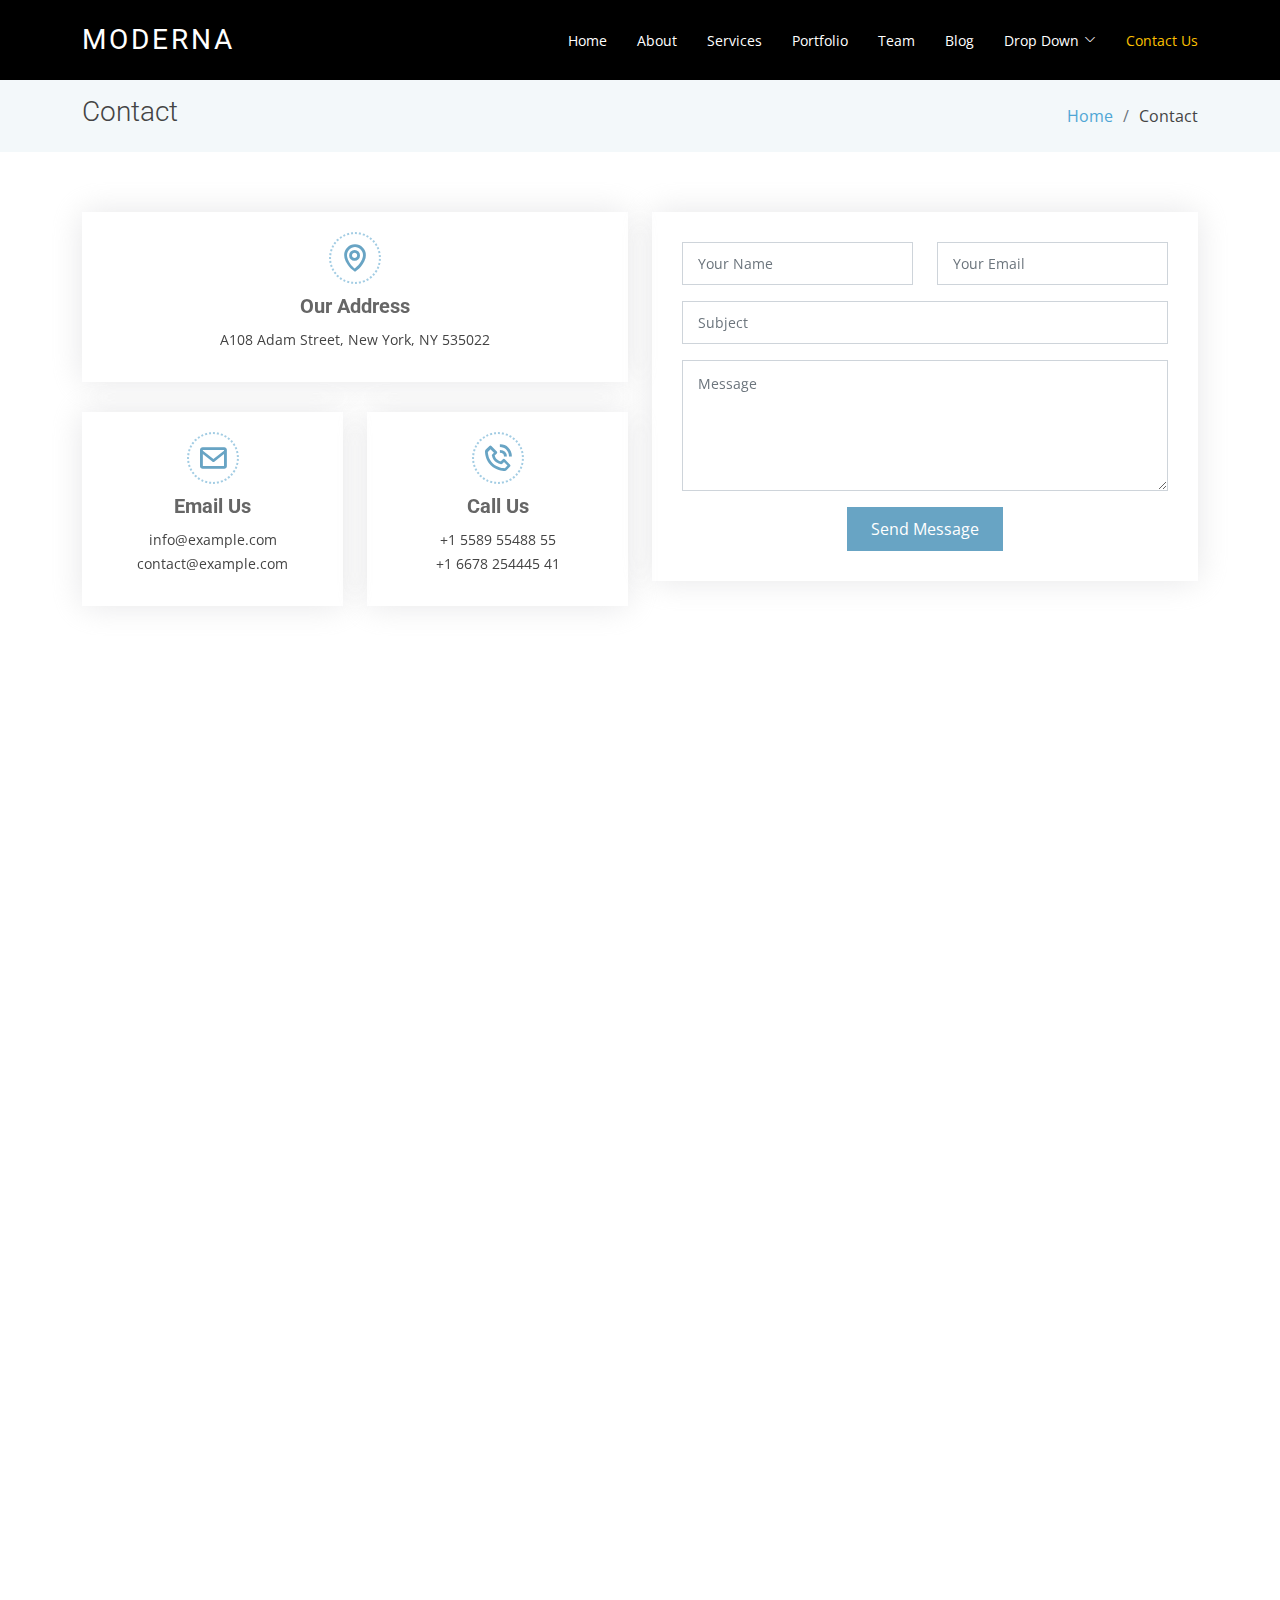
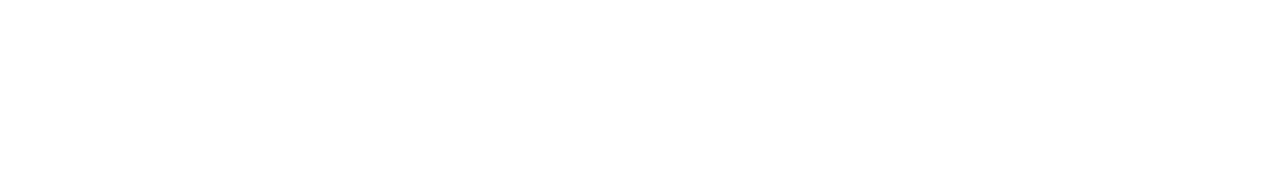
==== contact.html @ 56d256f1 "first commit" ====
<!DOCTYPE html>
<html lang="en">

<head>
  <meta charset="utf-8">
  <meta content="width=device-width, initial-scale=1.0" name="viewport">

  <title>Contact - Moderna Bootstrap Template</title>
  <meta content="" name="description">
  <meta content="" name="keywords">

  <!-- Favicons -->
  <link href="assets/img/favicon.png" rel="icon">
  <link href="assets/img/apple-touch-icon.png" rel="apple-touch-icon">

  <!-- Google Fonts -->
  <link href="https://fonts.googleapis.com/css?family=Open+Sans:300,300i,400,400i,600,600i,700,700i|Roboto:300,300i,400,400i,500,500i,700,700i&display=swap" rel="stylesheet">

  <!-- Vendor CSS Files -->
  <link href="assets/vendor/animate.css/animate.min.css" rel="stylesheet">
  <link href="assets/vendor/aos/aos.css" rel="stylesheet">
  <link href="assets/vendor/bootstrap/css/bootstrap.min.css" rel="stylesheet">
  <link href="assets/vendor/bootstrap-icons/bootstrap-icons.css" rel="stylesheet">
  <link href="assets/vendor/boxicons/css/boxicons.min.css" rel="stylesheet">
  <link href="assets/vendor/glightbox/css/glightbox.min.css" rel="stylesheet">
  <link href="assets/vendor/swiper/swiper-bundle.min.css" rel="stylesheet">

  <!-- Template Main CSS File -->
  <link href="assets/css/style.css" rel="stylesheet">

  <!-- =======================================================
  * Template Name: Moderna - v4.3.0
  * Template URL: https://bootstrapmade.com/free-bootstrap-template-corporate-moderna/
  * Author: BootstrapMade.com
  * License: https://bootstrapmade.com/license/
  ======================================================== -->
</head>

<body>

  <!-- ======= Header ======= -->
  <header id="header" class="fixed-top d-flex align-items-center ">
    <div class="container d-flex justify-content-between align-items-center">

      <div class="logo">
        <h1 class="text-light"><a href="index.html"><span>Moderna</span></a></h1>
        <!-- Uncomment below if you prefer to use an image logo -->
        <!-- <a href="index.html"><img src="assets/img/logo.png" alt="" class="img-fluid"></a>-->
      </div>

      <nav id="navbar" class="navbar">
        <ul>
          <li><a class="" href="index.html">Home</a></li>
          <li><a href="about.html">About</a></li>
          <li><a href="services.html">Services</a></li>
          <li><a href="portfolio.html">Portfolio</a></li>
          <li><a href="team.html">Team</a></li>
          <li><a href="blog.html">Blog</a></li>
          <li class="dropdown"><a href="#"><span>Drop Down</span> <i class="bi bi-chevron-down"></i></a>
            <ul>
              <li><a href="#">Drop Down 1</a></li>
              <li class="dropdown"><a href="#"><span>Deep Drop Down</span> <i class="bi bi-chevron-right"></i></a>
                <ul>
                  <li><a href="#">Deep Drop Down 1</a></li>
                  <li><a href="#">Deep Drop Down 2</a></li>
                  <li><a href="#">Deep Drop Down 3</a></li>
                  <li><a href="#">Deep Drop Down 4</a></li>
                  <li><a href="#">Deep Drop Down 5</a></li>
                </ul>
              </li>
              <li><a href="#">Drop Down 2</a></li>
              <li><a href="#">Drop Down 3</a></li>
              <li><a href="#">Drop Down 4</a></li>
            </ul>
          </li>
          <li><a class="active" href="contact.html">Contact Us</a></li>
        </ul>
        <i class="bi bi-list mobile-nav-toggle"></i>
      </nav><!-- .navbar -->

    </div>
  </header><!-- End Header -->

  <main id="main">

    <!-- ======= Contact Section ======= -->
    <section class="breadcrumbs">
      <div class="container">

        <div class="d-flex justify-content-between align-items-center">
          <h2>Contact</h2>
          <ol>
            <li><a href="index.html">Home</a></li>
            <li>Contact</li>
          </ol>
        </div>

      </div>
    </section><!-- End Contact Section -->

    <!-- ======= Contact Section ======= -->
    <section class="contact" data-aos="fade-up" data-aos-easing="ease-in-out" data-aos-duration="500">
      <div class="container">

        <div class="row">

          <div class="col-lg-6">

            <div class="row">
              <div class="col-md-12">
                <div class="info-box">
                  <i class="bx bx-map"></i>
                  <h3>Our Address</h3>
                  <p>A108 Adam Street, New York, NY 535022</p>
                </div>
              </div>
              <div class="col-md-6">
                <div class="info-box">
                  <i class="bx bx-envelope"></i>
                  <h3>Email Us</h3>
                  <p>info@example.com<br>contact@example.com</p>
                </div>
              </div>
              <div class="col-md-6">
                <div class="info-box">
                  <i class="bx bx-phone-call"></i>
                  <h3>Call Us</h3>
                  <p>+1 5589 55488 55<br>+1 6678 254445 41</p>
                </div>
              </div>
            </div>

          </div>

          <div class="col-lg-6">
            <form action="forms/contact.php" method="post" role="form" class="php-email-form">
              <div class="row">
                <div class="col-md-6 form-group">
                  <input type="text" name="name" class="form-control" id="name" placeholder="Your Name" required>
                </div>
                <div class="col-md-6 form-group mt-3 mt-md-0">
                  <input type="email" class="form-control" name="email" id="email" placeholder="Your Email" required>
                </div>
              </div>
              <div class="form-group mt-3">
                <input type="text" class="form-control" name="subject" id="subject" placeholder="Subject" required>
              </div>
              <div class="form-group mt-3">
                <textarea class="form-control" name="message" rows="5" placeholder="Message" required></textarea>
              </div>
              <div class="my-3">
                <div class="loading">Loading</div>
                <div class="error-message"></div>
                <div class="sent-message">Your message has been sent. Thank you!</div>
              </div>
              <div class="text-center"><button type="submit">Send Message</button></div>
            </form>
          </div>

        </div>

      </div>
    </section><!-- End Contact Section -->

    <!-- ======= Map Section ======= -->
    <section class="map mt-2">
      <div class="container-fluid p-0">
        <iframe src="https://www.google.com/maps/embed?pb=!1m18!1m12!1m3!1d3024.2219901290355!2d-74.00369368400567!3d40.71312937933185!2m3!1f0!2f0!3f0!3m2!1i1024!2i768!4f13.1!3m3!1m2!1s0x89c25a23e28c1191%3A0x49f75d3281df052a!2s150%20Park%20Row%2C%20New%20York%2C%20NY%2010007%2C%20USA!5e0!3m2!1sen!2sbg!4v1579767901424!5m2!1sen!2sbg" frameborder="0" style="border:0;" allowfullscreen=""></iframe>
      </div>
    </section><!-- End Map Section -->

  </main><!-- End #main -->

  <!-- ======= Footer ======= -->
  <footer id="footer" data-aos="fade-up" data-aos-easing="ease-in-out" data-aos-duration="500">

    <div class="footer-newsletter">
      <div class="container">
        <div class="row">
          <div class="col-lg-6">
            <h4>Our Newsletter</h4>
            <p>Tamen quem nulla quae legam multos aute sint culpa legam noster magna</p>
          </div>
          <div class="col-lg-6">
            <form action="" method="post">
              <input type="email" name="email"><input type="submit" value="Subscribe">
            </form>
          </div>
        </div>
      </div>
    </div>

    <div class="footer-top">
      <div class="container">
        <div class="row">

          <div class="col-lg-3 col-md-6 footer-links">
            <h4>Useful Links</h4>
            <ul>
              <li><i class="bx bx-chevron-right"></i> <a href="#">Home</a></li>
              <li><i class="bx bx-chevron-right"></i> <a href="#">About us</a></li>
              <li><i class="bx bx-chevron-right"></i> <a href="#">Services</a></li>
              <li><i class="bx bx-chevron-right"></i> <a href="#">Terms of service</a></li>
              <li><i class="bx bx-chevron-right"></i> <a href="#">Privacy policy</a></li>
            </ul>
          </div>

          <div class="col-lg-3 col-md-6 footer-links">
            <h4>Our Services</h4>
            <ul>
              <li><i class="bx bx-chevron-right"></i> <a href="#">Web Design</a></li>
              <li><i class="bx bx-chevron-right"></i> <a href="#">Web Development</a></li>
              <li><i class="bx bx-chevron-right"></i> <a href="#">Product Management</a></li>
              <li><i class="bx bx-chevron-right"></i> <a href="#">Marketing</a></li>
              <li><i class="bx bx-chevron-right"></i> <a href="#">Graphic Design</a></li>
            </ul>
          </div>

          <div class="col-lg-3 col-md-6 footer-contact">
            <h4>Contact Us</h4>
            <p>
              A108 Adam Street <br>
              New York, NY 535022<br>
              United States <br><br>
              <strong>Phone:</strong> +1 5589 55488 55<br>
              <strong>Email:</strong> info@example.com<br>
            </p>

          </div>

          <div class="col-lg-3 col-md-6 footer-info">
            <h3>About Moderna</h3>
            <p>Cras fermentum odio eu feugiat lide par naso tierra. Justo eget nada terra videa magna derita valies darta donna mare fermentum iaculis eu non diam phasellus.</p>
            <div class="social-links mt-3">
              <a href="#" class="twitter"><i class="bx bxl-twitter"></i></a>
              <a href="#" class="facebook"><i class="bx bxl-facebook"></i></a>
              <a href="#" class="instagram"><i class="bx bxl-instagram"></i></a>
              <a href="#" class="linkedin"><i class="bx bxl-linkedin"></i></a>
            </div>
          </div>

        </div>
      </div>
    </div>

    <div class="container">
      <div class="copyright">
        &copy; Copyright <strong><span>Moderna</span></strong>. All Rights Reserved
      </div>
      <div class="credits">
        <!-- All the links in the footer should remain intact. -->
        <!-- You can delete the links only if you purchased the pro version. -->
        <!-- Licensing information: https://bootstrapmade.com/license/ -->
        <!-- Purchase the pro version with working PHP/AJAX contact form: https://bootstrapmade.com/free-bootstrap-template-corporate-moderna/ -->
        Designed by <a href="https://bootstrapmade.com/">BootstrapMade</a>
      </div>
    </div>
  </footer><!-- End Footer -->

  <a href="#" class="back-to-top d-flex align-items-center justify-content-center"><i class="bi bi-arrow-up-short"></i></a>

  <!-- Vendor JS Files -->
  <script src="assets/vendor/aos/aos.js"></script>
  <script src="assets/vendor/bootstrap/js/bootstrap.bundle.min.js"></script>
  <script src="assets/vendor/glightbox/js/glightbox.min.js"></script>
  <script src="assets/vendor/isotope-layout/isotope.pkgd.min.js"></script>
  <script src="assets/vendor/php-email-form/validate.js"></script>
  <script src="assets/vendor/purecounter/purecounter.js"></script>
  <script src="assets/vendor/swiper/swiper-bundle.min.js"></script>
  <script src="assets/vendor/waypoints/noframework.waypoints.js"></script>

  <!-- Template Main JS File -->
  <script src="assets/js/main.js"></script>

</body>

</html>
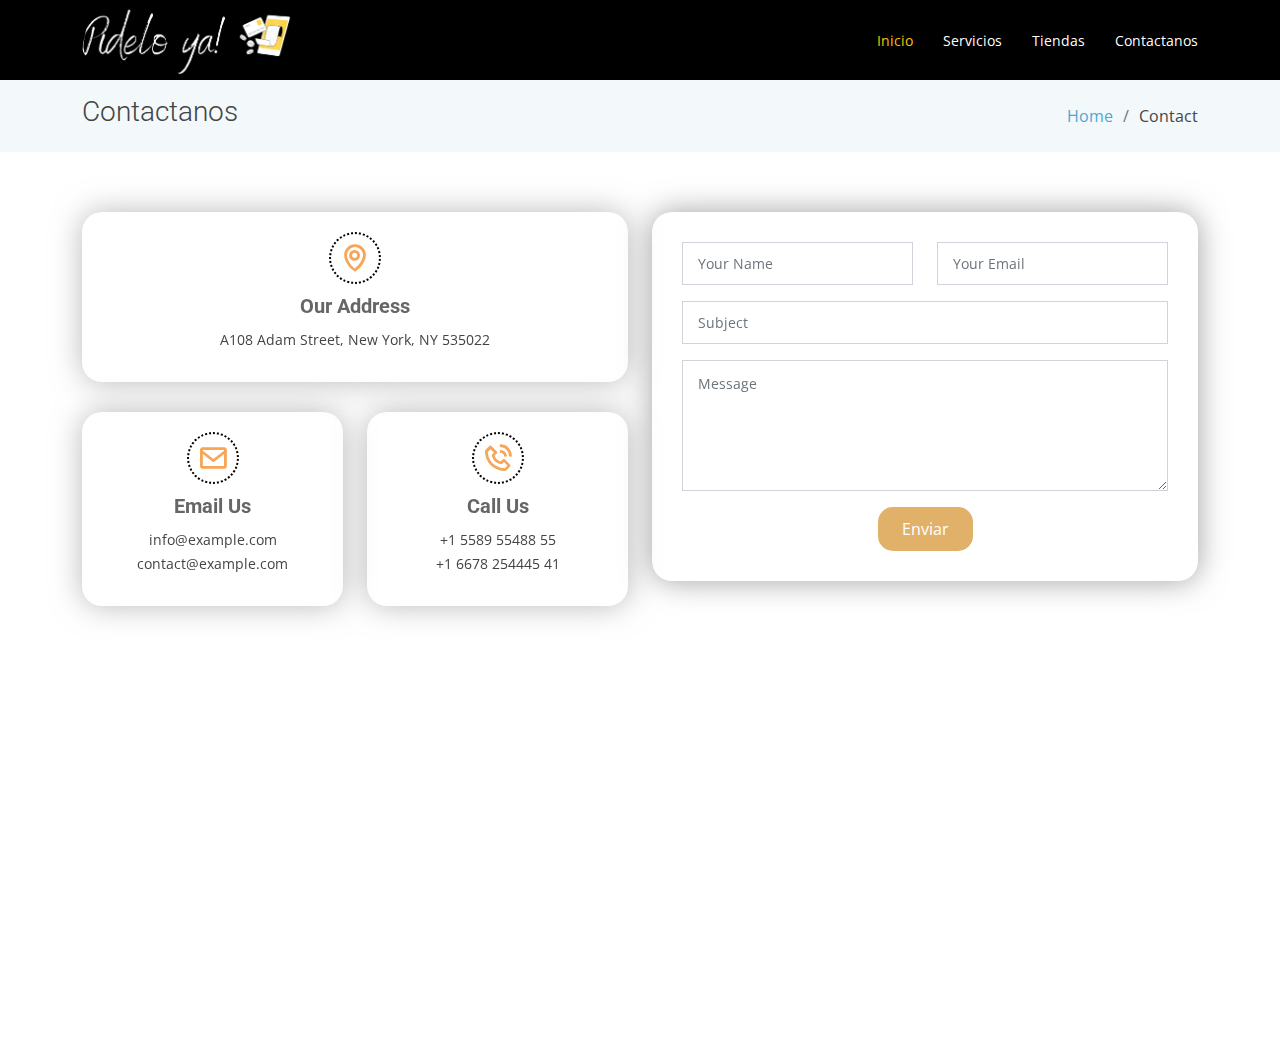
==== commit 241d8d2d: "update" ====
--- a/contact.html
+++ b/contact.html
@@ -10,7 +10,7 @@
   <meta content="" name="keywords">
 
   <!-- Favicons -->
-  <link href="assets/img/favicon.png" rel="icon">
+  <link href="assets/img/logo/logo-sup.jpeg" rel="icon">
   <link href="assets/img/apple-touch-icon.png" rel="apple-touch-icon">
 
   <!-- Google Fonts -->
@@ -24,16 +24,11 @@
   <link href="assets/vendor/boxicons/css/boxicons.min.css" rel="stylesheet">
   <link href="assets/vendor/glightbox/css/glightbox.min.css" rel="stylesheet">
   <link href="assets/vendor/swiper/swiper-bundle.min.css" rel="stylesheet">
+  <link rel="stylesheet" href="assets/css/formulario.css">
 
   <!-- Template Main CSS File -->
   <link href="assets/css/style.css" rel="stylesheet">
 
-  <!-- =======================================================
-  * Template Name: Moderna - v4.3.0
-  * Template URL: https://bootstrapmade.com/free-bootstrap-template-corporate-moderna/
-  * Author: BootstrapMade.com
-  * License: https://bootstrapmade.com/license/
-  ======================================================== -->
 </head>
 
 <body>
@@ -43,37 +38,17 @@
     <div class="container d-flex justify-content-between align-items-center">
 
       <div class="logo">
-        <h1 class="text-light"><a href="index.html"><span>Moderna</span></a></h1>
-        <!-- Uncomment below if you prefer to use an image logo -->
-        <!-- <a href="index.html"><img src="assets/img/logo.png" alt="" class="img-fluid"></a>-->
-      </div>
+        <!--  <h1 class="text-light"><a href="index.html"><span>Moderna</span></a></h1>
+           Uncomment below if you prefer to use an image logo -->
+           <a href="index.html"><img src="assets/img/logo/loguito.png" alt="" class="img-fluid"></a>
+        </div>
 
       <nav id="navbar" class="navbar">
         <ul>
-          <li><a class="" href="index.html">Home</a></li>
-          <li><a href="about.html">About</a></li>
-          <li><a href="services.html">Services</a></li>
-          <li><a href="portfolio.html">Portfolio</a></li>
-          <li><a href="team.html">Team</a></li>
-          <li><a href="blog.html">Blog</a></li>
-          <li class="dropdown"><a href="#"><span>Drop Down</span> <i class="bi bi-chevron-down"></i></a>
-            <ul>
-              <li><a href="#">Drop Down 1</a></li>
-              <li class="dropdown"><a href="#"><span>Deep Drop Down</span> <i class="bi bi-chevron-right"></i></a>
-                <ul>
-                  <li><a href="#">Deep Drop Down 1</a></li>
-                  <li><a href="#">Deep Drop Down 2</a></li>
-                  <li><a href="#">Deep Drop Down 3</a></li>
-                  <li><a href="#">Deep Drop Down 4</a></li>
-                  <li><a href="#">Deep Drop Down 5</a></li>
-                </ul>
-              </li>
-              <li><a href="#">Drop Down 2</a></li>
-              <li><a href="#">Drop Down 3</a></li>
-              <li><a href="#">Drop Down 4</a></li>
-            </ul>
-          </li>
-          <li><a class="active" href="contact.html">Contact Us</a></li>
+          <li><a class="active " href="index.html">Inicio</a></li>
+          <li><a href="services.html">Servicios</a></li>
+          <li><a href="portfolio.html">Tiendas</a></li>
+          <li><a href="contact.html">Contactanos</a></li>
         </ul>
         <i class="bi bi-list mobile-nav-toggle"></i>
       </nav><!-- .navbar -->
@@ -88,7 +63,7 @@
       <div class="container">
 
         <div class="d-flex justify-content-between align-items-center">
-          <h2>Contact</h2>
+          <h2>Contactanos</h2>
           <ol>
             <li><a href="index.html">Home</a></li>
             <li>Contact</li>
@@ -133,6 +108,7 @@
           </div>
 
           <div class="col-lg-6">
+
             <form action="forms/contact.php" method="post" role="form" class="php-email-form">
               <div class="row">
                 <div class="col-md-6 form-group">
@@ -150,112 +126,29 @@
               </div>
               <div class="my-3">
                 <div class="loading">Loading</div>
-                <div class="error-message"></div>
                 <div class="sent-message">Your message has been sent. Thank you!</div>
               </div>
-              <div class="text-center"><button type="submit">Send Message</button></div>
+              <div class="text-center"><button type="boton">Enviar</button></div>
             </form>
+
           </div>
-
         </div>
 
       </div>
     </section><!-- End Contact Section -->
 
+<!-- ======= FUCIONALIDAD DEL FORMULARIO ======= -->
+
     <!-- ======= Map Section ======= -->
     <section class="map mt-2">
       <div class="container-fluid p-0">
-        <iframe src="https://www.google.com/maps/embed?pb=!1m18!1m12!1m3!1d3024.2219901290355!2d-74.00369368400567!3d40.71312937933185!2m3!1f0!2f0!3f0!3m2!1i1024!2i768!4f13.1!3m3!1m2!1s0x89c25a23e28c1191%3A0x49f75d3281df052a!2s150%20Park%20Row%2C%20New%20York%2C%20NY%2010007%2C%20USA!5e0!3m2!1sen!2sbg!4v1579767901424!5m2!1sen!2sbg" frameborder="0" style="border:0;" allowfullscreen=""></iframe>
+       
+        <iframe src="https://www.google.com/maps/embed?pb=!1m18!1m12!1m3!1d31284.820918399462!2d-75.70511351409633!3d-11.436362280044392!2m3!1f0!2f0!3f0!3m2!1i1024!2i768!4f13.1!3m3!1m2!1s0x910920940aa07519%3A0xc7f75d40d07157c1!2sTarma!5e0!3m2!1ses-419!2spe!4v1631765358363!5m2!1ses-419!2spe" width="600" height="450" style="border:0;" allowfullscreen="" loading="lazy"></iframe>
       </div>
     </section><!-- End Map Section -->
 
   </main><!-- End #main -->
 
-  <!-- ======= Footer ======= -->
-  <footer id="footer" data-aos="fade-up" data-aos-easing="ease-in-out" data-aos-duration="500">
-
-    <div class="footer-newsletter">
-      <div class="container">
-        <div class="row">
-          <div class="col-lg-6">
-            <h4>Our Newsletter</h4>
-            <p>Tamen quem nulla quae legam multos aute sint culpa legam noster magna</p>
-          </div>
-          <div class="col-lg-6">
-            <form action="" method="post">
-              <input type="email" name="email"><input type="submit" value="Subscribe">
-            </form>
-          </div>
-        </div>
-      </div>
-    </div>
-
-    <div class="footer-top">
-      <div class="container">
-        <div class="row">
-
-          <div class="col-lg-3 col-md-6 footer-links">
-            <h4>Useful Links</h4>
-            <ul>
-              <li><i class="bx bx-chevron-right"></i> <a href="#">Home</a></li>
-              <li><i class="bx bx-chevron-right"></i> <a href="#">About us</a></li>
-              <li><i class="bx bx-chevron-right"></i> <a href="#">Services</a></li>
-              <li><i class="bx bx-chevron-right"></i> <a href="#">Terms of service</a></li>
-              <li><i class="bx bx-chevron-right"></i> <a href="#">Privacy policy</a></li>
-            </ul>
-          </div>
-
-          <div class="col-lg-3 col-md-6 footer-links">
-            <h4>Our Services</h4>
-            <ul>
-              <li><i class="bx bx-chevron-right"></i> <a href="#">Web Design</a></li>
-              <li><i class="bx bx-chevron-right"></i> <a href="#">Web Development</a></li>
-              <li><i class="bx bx-chevron-right"></i> <a href="#">Product Management</a></li>
-              <li><i class="bx bx-chevron-right"></i> <a href="#">Marketing</a></li>
-              <li><i class="bx bx-chevron-right"></i> <a href="#">Graphic Design</a></li>
-            </ul>
-          </div>
-
-          <div class="col-lg-3 col-md-6 footer-contact">
-            <h4>Contact Us</h4>
-            <p>
-              A108 Adam Street <br>
-              New York, NY 535022<br>
-              United States <br><br>
-              <strong>Phone:</strong> +1 5589 55488 55<br>
-              <strong>Email:</strong> info@example.com<br>
-            </p>
-
-          </div>
-
-          <div class="col-lg-3 col-md-6 footer-info">
-            <h3>About Moderna</h3>
-            <p>Cras fermentum odio eu feugiat lide par naso tierra. Justo eget nada terra videa magna derita valies darta donna mare fermentum iaculis eu non diam phasellus.</p>
-            <div class="social-links mt-3">
-              <a href="#" class="twitter"><i class="bx bxl-twitter"></i></a>
-              <a href="#" class="facebook"><i class="bx bxl-facebook"></i></a>
-              <a href="#" class="instagram"><i class="bx bxl-instagram"></i></a>
-              <a href="#" class="linkedin"><i class="bx bxl-linkedin"></i></a>
-            </div>
-          </div>
-
-        </div>
-      </div>
-    </div>
-
-    <div class="container">
-      <div class="copyright">
-        &copy; Copyright <strong><span>Moderna</span></strong>. All Rights Reserved
-      </div>
-      <div class="credits">
-        <!-- All the links in the footer should remain intact. -->
-        <!-- You can delete the links only if you purchased the pro version. -->
-        <!-- Licensing information: https://bootstrapmade.com/license/ -->
-        <!-- Purchase the pro version with working PHP/AJAX contact form: https://bootstrapmade.com/free-bootstrap-template-corporate-moderna/ -->
-        Designed by <a href="https://bootstrapmade.com/">BootstrapMade</a>
-      </div>
-    </div>
-  </footer><!-- End Footer -->
 
   <a href="#" class="back-to-top d-flex align-items-center justify-content-center"><i class="bi bi-arrow-up-short"></i></a>
 
--- a/assets/css/formulario.css
+++ b/assets/css/formulario.css
@@ -0,0 +1,132 @@
+
+  .u-wrapper {
+    max-inline-size: 1200px;
+    margin: 0 auto;
+    padding: 0 1em;
+  }
+  
+  .h1 {
+    font-size: 59px;
+    line-height: 95px;
+    font-weight: 700;
+    margin: 1rem 0;
+  }
+  
+  .h1 span {
+    display: block;
+  }
+  
+  .h3 {
+    font-size: 48px;
+    line-height: 77px;
+  }
+  
+
+  .btn {
+    /* font-family: var(--font); */
+    border-radius: 90px;
+    letter-spacing: 1.25px;
+    background: initial;
+    block-size: 50px;
+    display: block;
+    cursor: pointer;
+    user-select: none;
+    box-sizing: border-box;
+    font-size: 14px;
+    text-transform: uppercase;
+    text-align: center;
+    line-height: 50px;
+    border: 2px solid var(--black);
+    font-weight: bold;
+    padding: 0 1.5em;
+  }
+  .btn.full {
+    width: 100%;
+  }
+  
+  .btn.primary {
+    background: var(--primary);
+  }
+  
+  .btn.secondary {
+  }
+  
+  .btn.secondary img{
+    position: relative;
+    bottom: 1px;
+  }
+  .btn i {
+    display: inline-block;
+  }
+  .btn span {
+    vertical-align: middle;
+  }
+  .btn i img {
+    vertical-align: middle;
+  }
+  
+  
+  
+  .header-content {
+    display: flex;
+    justify-content: space-between;
+    align-items: center;
+  }
+  
+
+  
+  .form {
+    max-inline-size: 550px;
+    margin: auto;
+  }
+  
+  .form label {
+    display: block;
+    margin-block-start: 1em;
+    margin-block-end: .5em;
+    padding-inline-start: .5em;
+  }
+  
+  .form label span {
+    color: #DA1414;
+  }
+  
+  .form input, .form textarea {
+    box-sizing: border-box;
+    width: 100%;
+    font-size: 1rem;
+    padding: .8em;
+    border-radius: .5em;
+    border: 1px solid #858C94;
+  }
+  .form textarea {
+    margin-block-end: 2em;
+    font-family: inherit;
+  }
+  
+  input::-webkit-input-placeholder {
+    color: #0F0A0A88;
+  }
+  
+
+  
+  .footer {
+    text-align: center;
+  }
+  
+  #trucazo {
+    opacity: 0;
+  }
+  
+  @media screen and (min-width: 768px) {
+    .form .tag span {
+      display: block;
+      text-align: center;
+    }
+  
+  }
+  
+  
+  
+  
+  --- a/assets/css/style.css
+++ b/assets/css/style.css
@@ -240,7 +240,7 @@
   right: 0;
   left: 0;
   bottom: 0;
-  background: rgba(17, 38, 48, 0.9);
+  background: rgba(30, 30, 30, 0.684);
   transition: 0.3s;
 }
 
@@ -261,6 +261,7 @@
   background-color: #fff;
   overflow-y: auto;
   transition: 0.3s;
+  border-radius: 20px;
 }
 
 .navbar-mobile a {
@@ -286,7 +287,7 @@
   opacity: 1;
   visibility: visible;
   background: #fff;
-  box-shadow: 0px 0px 30px rgba(127, 137, 161, 0.25);
+  box-shadow: 0px 0px 30px rgba(0, 0, 0, 0.25);
 }
 
 .navbar-mobile .dropdown ul li {
@@ -936,7 +937,7 @@
 .features ul i {
   font-size: 20px;
   padding-right: 4px;
-  color: #68A4C4;
+  color: #fc9629;
 }
 
 .features p:last-child {
@@ -963,7 +964,7 @@
 .about ul i {
   font-size: 20px;
   padding-right: 4px;
-  color: #68A4C4;
+  color: #c49c68;
 }
 
 .about p:last-child {
@@ -1524,17 +1525,19 @@
 .contact .info-box {
   color: #444;
   text-align: center;
-  box-shadow: 0 0 30px rgba(214, 215, 216, 0.6);
+  box-shadow: 0 0 30px rgba(129, 127, 127, 0.546);
   padding: 20px 0 30px 0;
   margin-bottom: 30px;
+  border-radius: 20px;
 }
 
 .contact .info-box i {
   font-size: 32px;
-  color: #68A4C4;
+  color: #f7a558;
   border-radius: 50%;
   padding: 8px;
-  border: 2px dotted #a2cce3;
+  border: 2px dotted #000000;
+
 }
 
 .contact .info-box h3 {
@@ -1552,9 +1555,10 @@
 }
 
 .contact .php-email-form {
-  box-shadow: 0 0 30px rgba(214, 215, 216, 0.6);
+  box-shadow: 0 0 30px rgba(95, 96, 96, 0.6);
   padding: 30px;
   margin-bottom: 30px;
+  border-radius: 20px;
 }
 
 .contact .php-email-form .error-message {
@@ -1564,10 +1568,12 @@
   text-align: left;
   padding: 15px;
   font-weight: 600;
+  border-radius: 20px;
 }
 
 .contact .php-email-form .error-message br + br {
   margin-top: 25px;
+  border-radius: 20px;
 }
 
 .contact .php-email-form .sent-message {
@@ -1606,7 +1612,7 @@
 }
 
 .contact .php-email-form input::focus, .contact .php-email-form textarea::focus {
-  background-color: #68A4C4;
+  background-color: #c49068;
 }
 
 .contact .php-email-form input {
@@ -1617,17 +1623,19 @@
   padding: 12px 15px;
 }
 
-.contact .php-email-form button[type="submit"] {
-  background: #68A4C4;
+.contact .php-email-form button[type="boton"] {
+  background: #e1b16a;
   border: 0;
   padding: 10px 24px;
   color: #fff;
   transition: 0.4s;
-}
-
-.contact .php-email-form button[type="submit"]:hover {
-  background: #8dbad2;
-}
+  border-radius: 15px;
+}
+
+.contact .php-email-form button[type="boton"]:hover {
+  background: #d18c31;
+}
+.contact .btn btn-succes
 
 @-webkit-keyframes animate-loading {
   0% {
@@ -1646,6 +1654,9 @@
     transform: rotate(360deg);
   }
 }
+
+
+
 
 /*--------------------------------------------------------------
 # Map
@@ -2203,7 +2214,7 @@
   width: calc(100% - 100px);
 }
 
-#footer .footer-newsletter form input[type="submit"] {
+#footer .footer-newsletter form input[type="boton"] {
   position: absolute;
   top: 0;
   right: 0;
@@ -2219,7 +2230,7 @@
   border-radius: 50px;
 }
 
-#footer .footer-newsletter form input[type="submit"]:hover {
+#footer .footer-newsletter form input[type="boton"]:hover {
   background: #ffa600;
 }
 
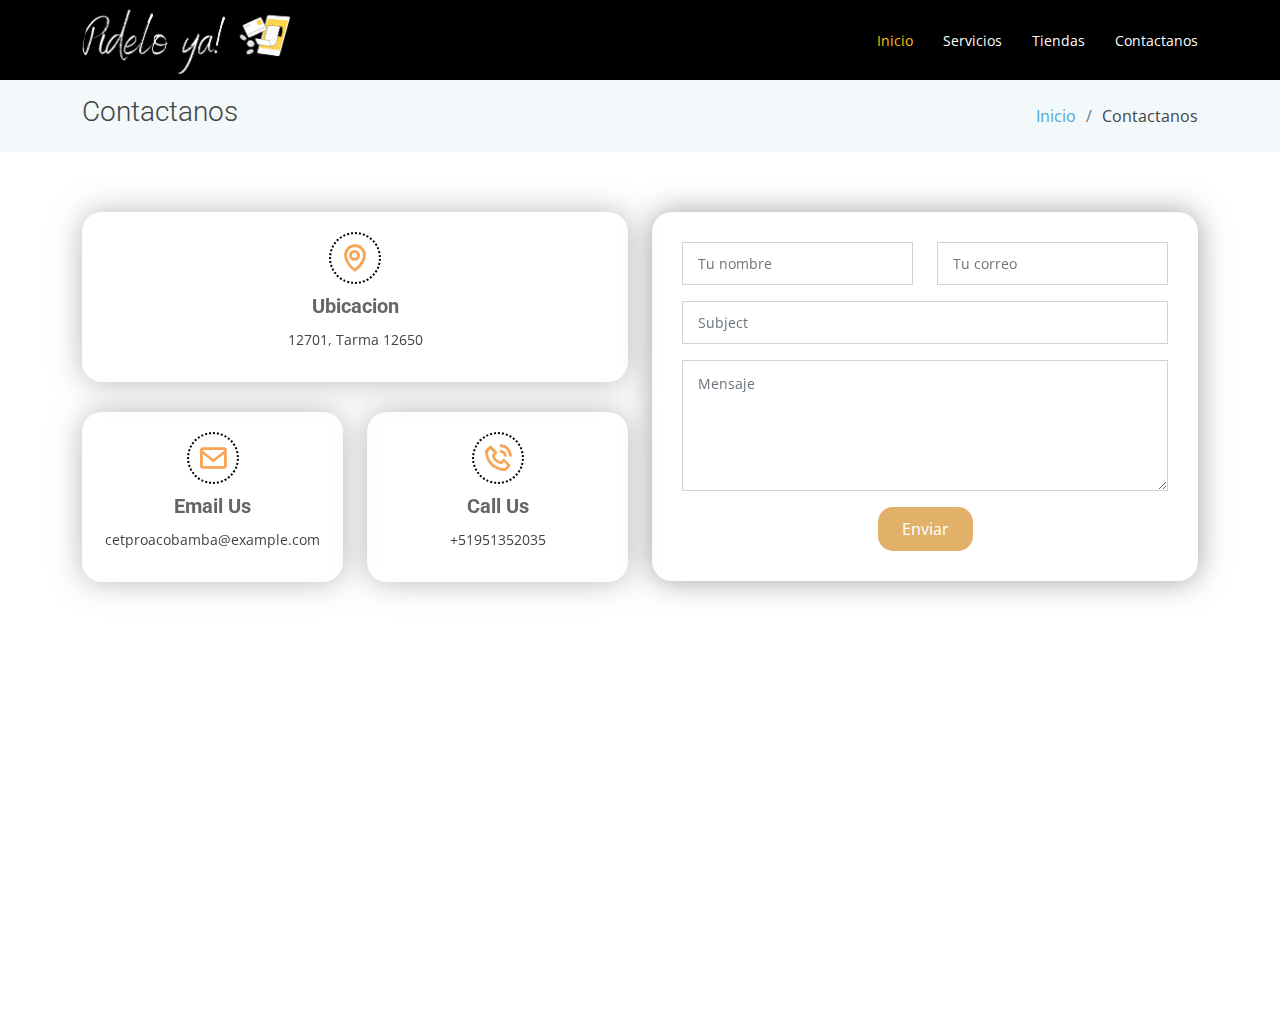
==== commit 38adb140: "new update" ====
--- a/contact.html
+++ b/contact.html
@@ -5,7 +5,7 @@
   <meta charset="utf-8">
   <meta content="width=device-width, initial-scale=1.0" name="viewport">
 
-  <title>Contact - Moderna Bootstrap Template</title>
+  <title>Pidelo Ya - Contact</title>
   <meta content="" name="description">
   <meta content="" name="keywords">
 
@@ -65,8 +65,8 @@
         <div class="d-flex justify-content-between align-items-center">
           <h2>Contactanos</h2>
           <ol>
-            <li><a href="index.html">Home</a></li>
-            <li>Contact</li>
+            <li><a href="index.html">Inicio</a></li>
+            <li>Contactanos</li>
           </ol>
         </div>
 
@@ -85,22 +85,22 @@
               <div class="col-md-12">
                 <div class="info-box">
                   <i class="bx bx-map"></i>
-                  <h3>Our Address</h3>
-                  <p>A108 Adam Street, New York, NY 535022</p>
+                  <h3>Ubicacion</h3>
+                  <p>12701, Tarma 12650</p>
                 </div>
               </div>
               <div class="col-md-6">
                 <div class="info-box">
                   <i class="bx bx-envelope"></i>
                   <h3>Email Us</h3>
-                  <p>info@example.com<br>contact@example.com</p>
+                  <p>cetproacobamba@example.com</p>
                 </div>
               </div>
               <div class="col-md-6">
                 <div class="info-box">
                   <i class="bx bx-phone-call"></i>
                   <h3>Call Us</h3>
-                  <p>+1 5589 55488 55<br>+1 6678 254445 41</p>
+                  <p>+51951352035</p>
                 </div>
               </div>
             </div>
@@ -112,17 +112,17 @@
             <form action="forms/contact.php" method="post" role="form" class="php-email-form">
               <div class="row">
                 <div class="col-md-6 form-group">
-                  <input type="text" name="name" class="form-control" id="name" placeholder="Your Name" required>
+                  <input type="text" name="name" class="form-control" id="name" placeholder="Tu nombre" required>
                 </div>
                 <div class="col-md-6 form-group mt-3 mt-md-0">
-                  <input type="email" class="form-control" name="email" id="email" placeholder="Your Email" required>
+                  <input type="email" class="form-control" name="email" id="email" placeholder="Tu correo" required>
                 </div>
               </div>
               <div class="form-group mt-3">
                 <input type="text" class="form-control" name="subject" id="subject" placeholder="Subject" required>
               </div>
               <div class="form-group mt-3">
-                <textarea class="form-control" name="message" rows="5" placeholder="Message" required></textarea>
+                <textarea class="form-control" name="message" rows="5" placeholder="Mensaje" required></textarea>
               </div>
               <div class="my-3">
                 <div class="loading">Loading</div>
@@ -142,9 +142,8 @@
     <!-- ======= Map Section ======= -->
     <section class="map mt-2">
       <div class="container-fluid p-0">
-       
-        <iframe src="https://www.google.com/maps/embed?pb=!1m18!1m12!1m3!1d31284.820918399462!2d-75.70511351409633!3d-11.436362280044392!2m3!1f0!2f0!3f0!3m2!1i1024!2i768!4f13.1!3m3!1m2!1s0x910920940aa07519%3A0xc7f75d40d07157c1!2sTarma!5e0!3m2!1ses-419!2spe!4v1631765358363!5m2!1ses-419!2spe" width="600" height="450" style="border:0;" allowfullscreen="" loading="lazy"></iframe>
-      </div>
+        <iframe src="https://www.google.com/maps/embed?pb=!1m18!1m12!1m3!1d1000292.126306894!2d-75.49763642019761!3d-11.666669236712549!2m3!1f0!2f0!3f0!3m2!1i1024!2i768!4f13.1!3m3!1m2!1s0x910944db1cc7effb%3A0xc0db19d2b6d097db!2zSnVuw61u!5e0!3m2!1ses!2spe!4v1631823321876!5m2!1ses!2spe" width="600" height="450" style="border:0;" allowfullscreen="" loading="lazy"></iframe>
+         </div>
     </section><!-- End Map Section -->
 
   </main><!-- End #main -->
--- a/assets/css/style.css
+++ b/assets/css/style.css
@@ -1291,6 +1291,7 @@
 --------------------------------------------------------------*/
 .portfolio {
   padding-bottom: 60px;
+ 
 }
 
 .portfolio #portfolio-flters {
@@ -1315,17 +1316,18 @@
 }
 
 .portfolio #portfolio-flters li:hover, .portfolio #portfolio-flters li.filter-active {
-  border-color: #68A4C4;
-  color: #68A4C4;
+  border-color: #c28400;
+  color: #fcce39;
 }
 
 .portfolio .portfolio-item {
-  background: #1e4356;
+  background: #4a3f00;
   overflow: hidden;
   min-height: 200px;
   position: relative;
   border-radius: 4px;
   margin: 0 0 30px 0;
+  border-radius: 20px;
 }
 
 .portfolio .portfolio-item img {
@@ -1377,6 +1379,7 @@
 
 .portfolio-details .portfolio-details-slider img {
   width: 100%;
+  border-radius: 20px;
 }
 
 .portfolio-details .portfolio-details-slider .swiper-pagination {
@@ -1389,16 +1392,32 @@
   height: 12px;
   background-color: #fff;
   opacity: 1;
-  border: 1px solid #68A4C4;
+  border: 1px solid #654e00;
+  
 }
 
 .portfolio-details .portfolio-details-slider .swiper-pagination .swiper-pagination-bullet-active {
-  background-color: #68A4C4;
+  background-color: #c4af68;
 }
 
 .portfolio-details .portfolio-info {
   padding: 30px;
-  box-shadow: 0px 0 30px rgba(30, 67, 86, 0.08);
+  box-shadow: 0px 5px 35px rgba(0, 0, 0, 0.08);
+  border-radius: 20px;
+}
+
+.portfolio-details .portfolio-description .mapa iframe{
+  border-radius: 20px;
+  width: 415px;
+  height: 350px;
+  box-shadow: 0px 5px 35px rgba(0, 0, 0, 0.08);
+}
+
+@media (max-width: 700px) {
+  .portfolio-details .portfolio-description .mapa iframe{
+    border-radius: 20px;
+    width: 350px;
+  }
 }
 
 .portfolio-details .portfolio-info h3 {
